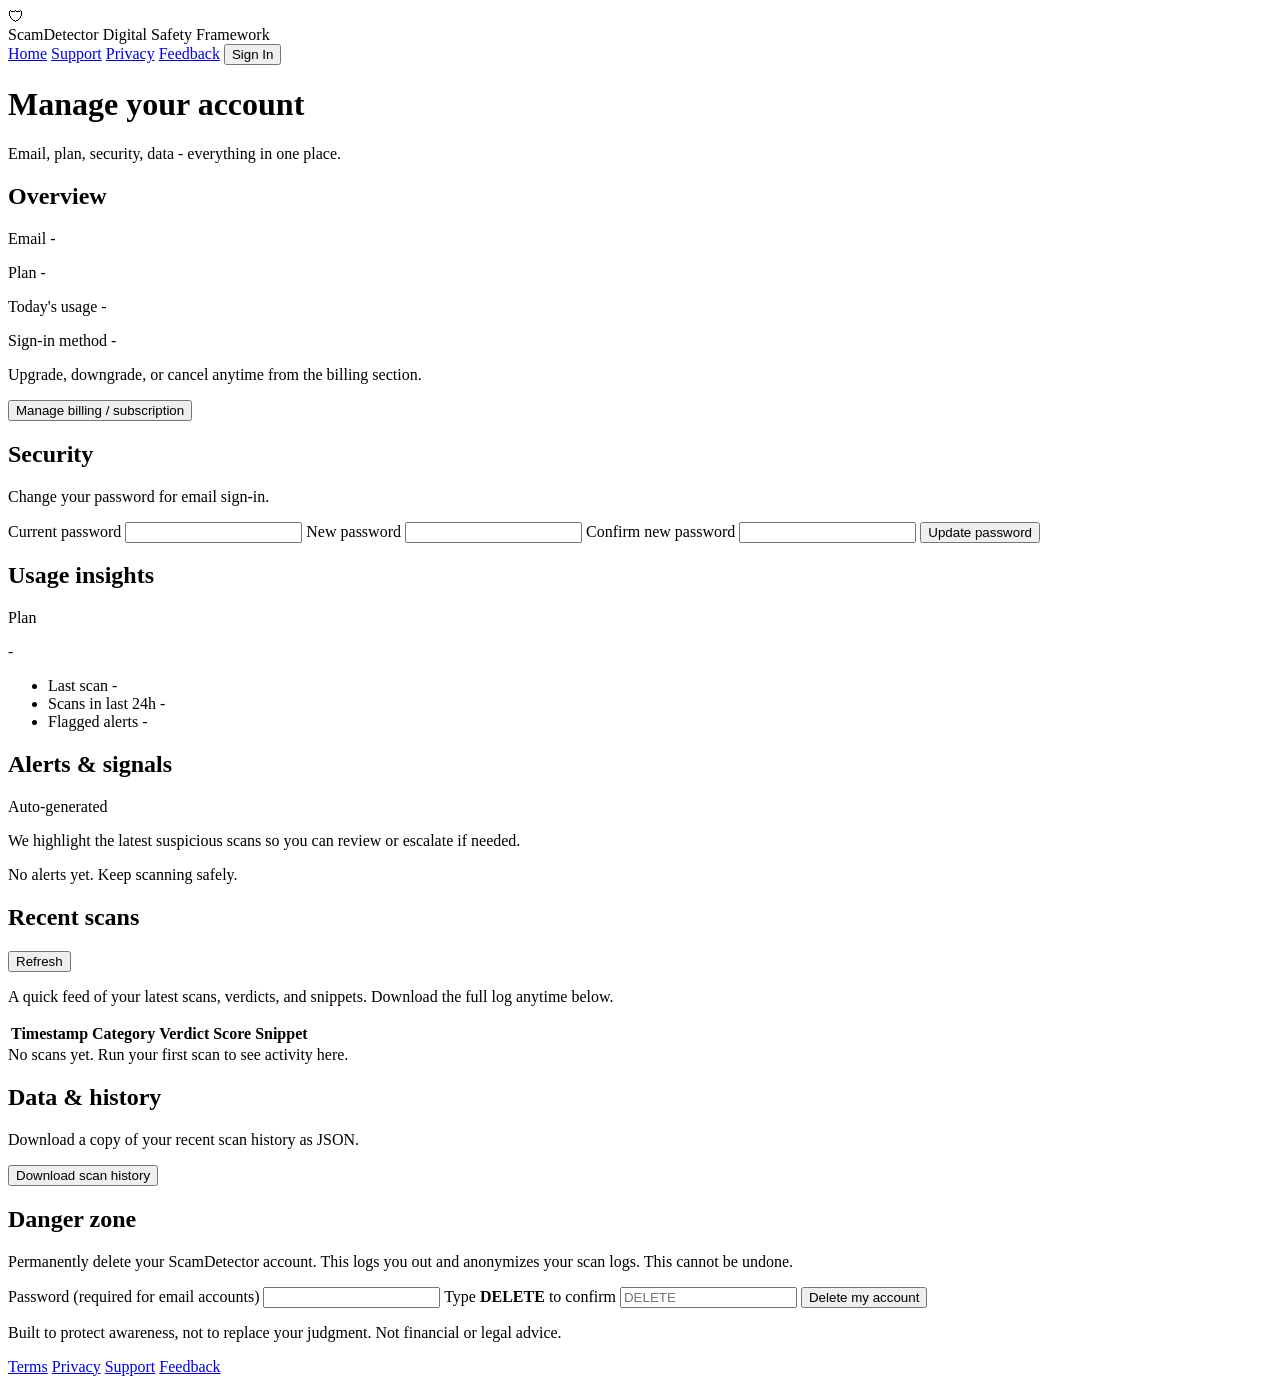
==== backend/account.html @ 3326a42f "Fix import paths" ====
<!DOCTYPE html>
<html lang="en">
<head>
  <meta charset="UTF-8" />
  <title>Account — ScamDetector</title>
  <meta name="viewport" content="width=device-width, initial-scale=1.0" />
  <link rel="stylesheet" href="/static/style.css" />
</head>
<body>
  <div class="app">
    <header class="top-nav">
      <div class="brand">
        <div class="brand-mark">🛡</div>
        <div class="brand-text">
          <span class="brand-name">ScamDetector</span>
          <span class="brand-tagline">Digital Safety Framework</span>
        </div>
      </div>

      <nav class="nav-links" style="position: relative;">
        <a href="/">Home</a>
        <a href="/support">Support</a>
        <a href="/privacy">Privacy</a>
        <a href="/feedback">Feedback</a>
        <button id="account-button" class="nav-pill nav-account">Sign In</button>

        <div id="account-menu" class="account-menu" hidden>
          <div class="account-menu-email" id="account-menu-email"></div>
          <button type="button" id="account-manage-btn" class="account-menu-item">
            Manage account
          </button>
          <button type="button" id="account-logout-btn" class="account-menu-item account-menu-item-danger">
            Sign out
          </button>
        </div>
      </nav>
    </header>

    
    <main class="account-main">
      <h1 class="account-heading">Manage your account</h1>
      <p class="account-subtitle">
        Email, plan, security, data - everything in one place.
      </p>

      <div id="account-locked" class="account-locked" hidden>
        <h2>Sign in to manage your account</h2>
        <p>You need to sign in so we can load your plan, usage, and security settings. Your account controls live here once you are authenticated.</p>
        <button id="account-locked-btn" class="primary-btn account-btn">Open sign in</button>
      </div>

      <div id="account-content">
        <div class="account-grid">
          <!-- Overview -->
          <section class="account-card">
            <h2>Overview</h2>
            <p class="account-meta">
              <span class="account-label">Email</span>
              <span id="overview-email" class="account-value">-</span>
            </p>
            <p class="account-meta">
              <span class="account-label">Plan</span>
              <span id="overview-plan" class="account-value">-</span>
            </p>
            <p class="account-meta">
              <span class="account-label">Today's usage</span>
              <span id="overview-usage" class="account-value">-</span>
            </p>
            <p class="account-meta">
              <span class="account-label">Sign-in method</span>
              <span id="overview-auth" class="account-value">-</span>
            </p>
            <p class="account-hint">
              Upgrade, downgrade, or cancel anytime from the billing section.
            </p>
            <button class="secondary-btn account-btn" id="account-billing-btn">
              Manage billing / subscription
            </button>
          </section>

          <!-- Security -->
          <section class="account-card">
            <h2>Security</h2>
            <p class="account-hint" id="password-hint">
              Change your password for email sign-in.
            </p>

            <form id="password-form" class="account-form">
              <label for="password-current">Current password</label>
              <input type="password" id="password-current" autocomplete="current-password" />

              <label for="password-new">New password</label>
              <input type="password" id="password-new" autocomplete="new-password" />

              <label for="password-confirm">Confirm new password</label>
              <input type="password" id="password-confirm" autocomplete="new-password" />

              <button type="submit" class="primary-btn account-btn">
                Update password
              </button>
            </form>
            <p id="password-status" class="account-status"></p>
          </section>
        </div>

        <div class="account-grid account-grid-insights">
          <section class="account-card">
            <div class="account-card-headline">
              <h2>Usage insights</h2>
              <span id="usage-plan-label" class="account-pill">Plan</span>
            </div>
            <div class="account-meter">
              <div id="usage-meter-fill" class="account-meter-fill"></div>
            </div>
            <p id="usage-meter-label" class="account-meter-label">-</p>
            <ul class="account-list">
              <li>
                <span>Last scan</span>
                <span id="usage-last-scan">-</span>
              </li>
              <li>
                <span>Scans in last 24h</span>
                <span id="usage-activity">-</span>
              </li>
              <li>
                <span>Flagged alerts</span>
                <span id="usage-flagged">-</span>
              </li>
            </ul>
          </section>

          <section class="account-card">
            <div class="account-card-headline">
              <h2>Alerts & signals</h2>
              <span class="account-chip">Auto-generated</span>
            </div>
            <p class="account-hint">
              We highlight the latest suspicious scans so you can review or escalate if needed.
            </p>
            <div id="flagged-empty" class="account-empty">No alerts yet. Keep scanning safely.</div>
            <ul id="flagged-list" class="account-flagged-list"></ul>
          </section>
        </div>

        <section class="account-card account-card-wide">
          <div class="account-card-headline">
            <h2>Recent scans</h2>
            <button id="refresh-dashboard-btn" class="ghost-btn" type="button">Refresh</button>
          </div>
          <p class="account-hint">
            A quick feed of your latest scans, verdicts, and snippets. Download the full log anytime below.
          </p>
          <div class="account-table-wrap">
            <table class="account-table">
              <thead>
                <tr>
                  <th>Timestamp</th>
                  <th>Category</th>
                  <th>Verdict</th>
                  <th>Score</th>
                  <th>Snippet</th>
                </tr>
              </thead>
              <tbody id="recent-scans-body"></tbody>
            </table>
            <div id="recent-empty" class="account-empty">No scans yet. Run your first scan to see activity here.</div>
          </div>
          <p id="dashboard-status" class="account-status"></p>
        </section>

        <div class="account-grid account-grid-bottom">
          <!-- Data & history -->
          <section class="account-card">
            <h2>Data & history</h2>
            <p class="account-hint">
              Download a copy of your recent scan history as JSON.
            </p>
            <button class="secondary-btn account-btn" id="download-history-btn">
              Download scan history
            </button>
            <p id="history-status" class="account-status"></p>
          </section>

          <!-- Danger zone -->
          <section class="account-card account-card-danger">
            <h2>Danger zone</h2>
            <p class="account-hint">
              Permanently delete your ScamDetector account. This logs you out and anonymizes your scan logs. This cannot be undone.
            </p>

            <form id="delete-form" class="account-form">
              <label for="delete-password">Password (required for email accounts)</label>
              <input type="password" id="delete-password" autocomplete="current-password" />

              <label for="delete-confirm-text">Type <strong>DELETE</strong> to confirm</label>
              <input type="text" id="delete-confirm-text" placeholder="DELETE" />

              <button type="submit" class="secondary-btn account-btn account-btn-danger">
                Delete my account
              </button>
            </form>
            <p id="delete-status" class="account-status account-status-danger"></p>
          </section>
        </div>
      </div>
    </main>


    <footer class="app-footer">
      <p>Built to protect awareness, not to replace your judgment. Not financial or legal advice.</p>
      <div class="legal-links">
        <a href="/terms">Terms</a>
        <a href="/privacy">Privacy</a>
        <a href="/support">Support</a>
        <a href="/feedback">Feedback</a>
      </div>
    </footer>

    <!-- AUTH MODAL (same as home, reused so people can sign in) -->
    <div id="auth-modal" class="auth-modal" hidden>
      <div class="auth-card">
        <button id="auth-close" class="auth-close" aria-label="Close">✕</button>

        <div class="auth-header-pill">
          <span>🛡</span>
          <span>Account & Sync</span>
        </div>

        <h2 class="auth-title">Sign in to manage your account.</h2>
        <p class="auth-subtitle">
          One account across web, extension, and iOS. Manage your settings and subscription here.
        </p>

        <div class="auth-tabs">
          <button type="button" id="auth-tab-login" class="auth-tab auth-tab-active" data-mode="login">
            Sign In
          </button>
          <button type="button" id="auth-tab-signup" class="auth-tab" data-mode="signup">
            Create Account
          </button>
        </div>

        <div id="google-btn" class="google-btn-container" data-google-client-id="YOUR_GOOGLE_CLIENT_ID_HERE"></div>

        <div class="auth-divider">
          <span>or continue with email</span>
        </div>

        <form id="auth-form" class="auth-form">
          <label for="auth-email">Email</label>
          <input type="email" id="auth-email" required placeholder="you@example.com" />

          <label for="auth-password">Password</label>
          <input type="password" id="auth-password" required minlength="8" placeholder="Minimum 8 characters" />

          <button type="submit" id="auth-submit" class="primary-btn auth-submit">
            Continue
          </button>
        </form>

        <p id="auth-hint" class="auth-hint">
          No account yet? Switch to <strong>Create Account</strong> to start with the free tier.
        </p>
        <p id="auth-status" class="auth-status"></p>
      </div>
    </div>
  </div>

  <script src="https://accounts.google.com/gsi/client" async defer></script>
  <script src="/static/script.js"></script>
</body>
</html>
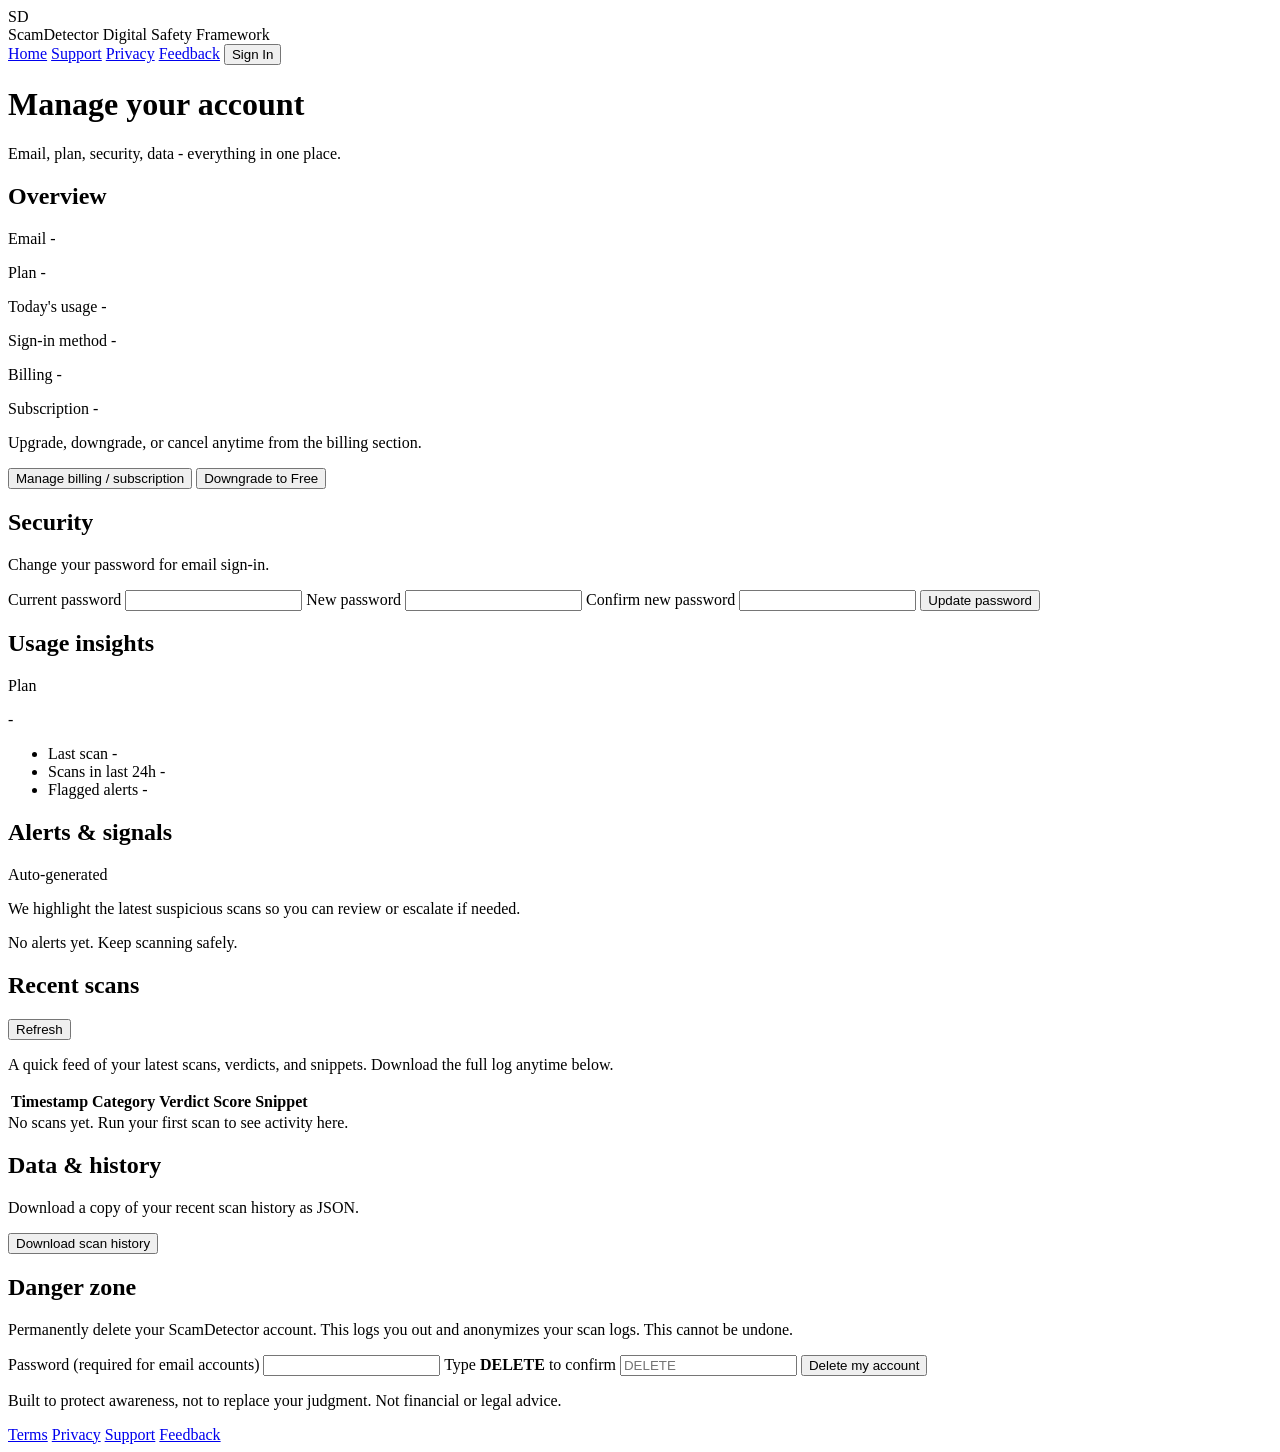
==== commit 8cb029bb: "Fix import paths" ====
--- a/backend/account.html
+++ b/backend/account.html
@@ -2,7 +2,7 @@
 <html lang="en">
 <head>
   <meta charset="UTF-8" />
-  <title>Account — ScamDetector</title>
+  <title>Account - ScamDetector</title>
   <meta name="viewport" content="width=device-width, initial-scale=1.0" />
   <link rel="stylesheet" href="/static/style.css" />
 </head>
@@ -10,7 +10,7 @@
   <div class="app">
     <header class="top-nav">
       <div class="brand">
-        <div class="brand-mark">🛡</div>
+        <div class="brand-mark">SD</div>
         <div class="brand-text">
           <span class="brand-name">ScamDetector</span>
           <span class="brand-tagline">Digital Safety Framework</span>
@@ -36,7 +36,6 @@
       </nav>
     </header>
 
-    
     <main class="account-main">
       <h1 class="account-heading">Manage your account</h1>
       <p class="account-subtitle">
@@ -51,7 +50,6 @@
 
       <div id="account-content">
         <div class="account-grid">
-          <!-- Overview -->
           <section class="account-card">
             <h2>Overview</h2>
             <p class="account-meta">
@@ -69,6 +67,14 @@
             <p class="account-meta">
               <span class="account-label">Sign-in method</span>
               <span id="overview-auth" class="account-value">-</span>
+            </p>
+            <p class="account-meta">
+              <span class="account-label">Billing</span>
+              <span id="overview-billing" class="account-value">-</span>
+            </p>
+            <p class="account-meta">
+              <span class="account-label">Subscription</span>
+              <span id="overview-subscription" class="account-value">-</span>
             </p>
             <p class="account-hint">
               Upgrade, downgrade, or cancel anytime from the billing section.
@@ -76,9 +82,11 @@
             <button class="secondary-btn account-btn" id="account-billing-btn">
               Manage billing / subscription
             </button>
-          </section>
-
-          <!-- Security -->
+            <button class="ghost-btn account-btn" id="account-downgrade-btn">
+              Downgrade to Free
+            </button>
+          </section>
+
           <section class="account-card">
             <h2>Security</h2>
             <p class="account-hint" id="password-hint">
@@ -169,7 +177,6 @@
         </section>
 
         <div class="account-grid account-grid-bottom">
-          <!-- Data & history -->
           <section class="account-card">
             <h2>Data & history</h2>
             <p class="account-hint">
@@ -181,7 +188,6 @@
             <p id="history-status" class="account-status"></p>
           </section>
 
-          <!-- Danger zone -->
           <section class="account-card account-card-danger">
             <h2>Danger zone</h2>
             <p class="account-hint">
@@ -204,7 +210,6 @@
         </div>
       </div>
     </main>
-
 
     <footer class="app-footer">
       <p>Built to protect awareness, not to replace your judgment. Not financial or legal advice.</p>
@@ -216,13 +221,12 @@
       </div>
     </footer>
 
-    <!-- AUTH MODAL (same as home, reused so people can sign in) -->
     <div id="auth-modal" class="auth-modal" hidden>
       <div class="auth-card">
-        <button id="auth-close" class="auth-close" aria-label="Close">✕</button>
+        <button id="auth-close" class="auth-close" aria-label="Close">x</button>
 
         <div class="auth-header-pill">
-          <span>🛡</span>
+          <span>SD</span>
           <span>Account & Sync</span>
         </div>
 
@@ -269,4 +273,4 @@
   <script src="https://accounts.google.com/gsi/client" async defer></script>
   <script src="/static/script.js"></script>
 </body>
-</html>+</html>
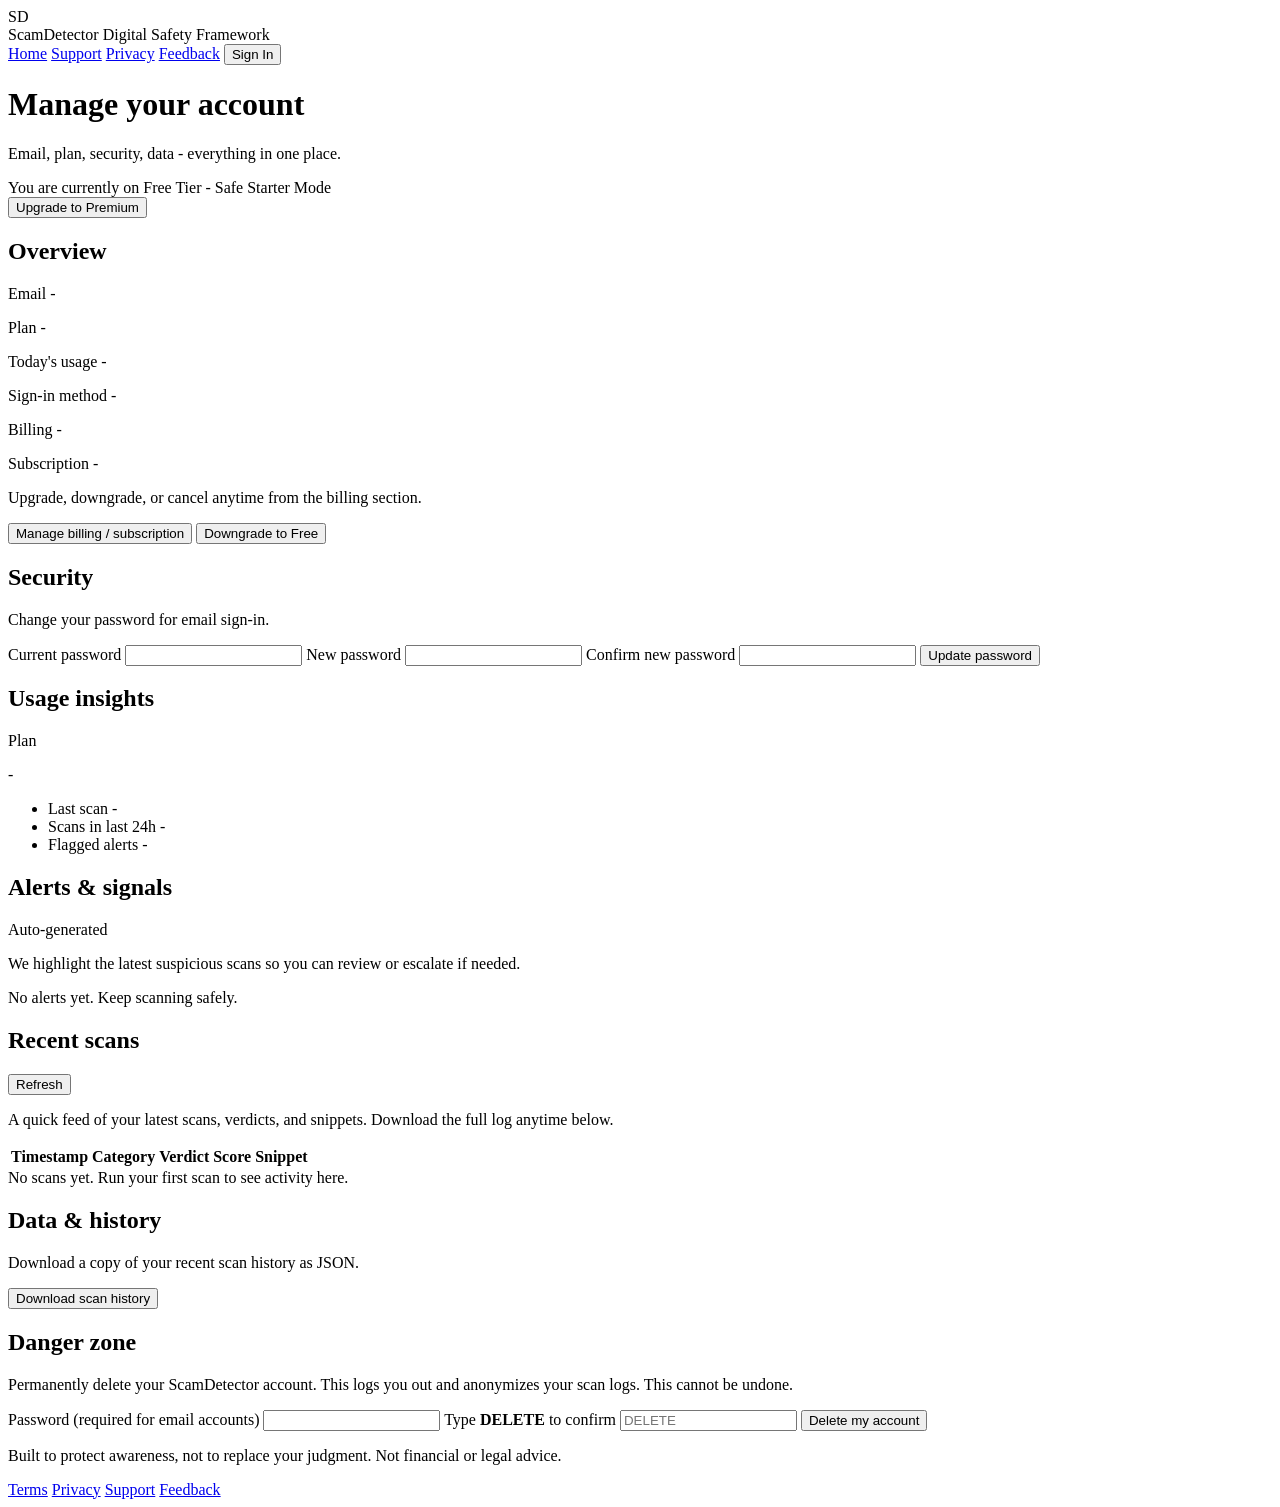
==== commit be089de7: "Fix import paths" ====
--- a/backend/account.html
+++ b/backend/account.html
@@ -41,6 +41,11 @@
       <p class="account-subtitle">
         Email, plan, security, data - everything in one place.
       </p>
+      <div id="tier-banner" class="tier-banner">
+        <div id="tier-banner-text" class="tier-banner-text">You are currently on Free Tier - Safe Starter Mode</div>
+        <button id="tier-upgrade-btn" class="primary-btn tier-banner-btn">Upgrade to Premium</button>
+        <span id="tier-badge" class="tier-badge" hidden>PREMIUM ACTIVE ✅</span>
+      </div>
 
       <div id="account-locked" class="account-locked" hidden>
         <h2>Sign in to manage your account</h2>
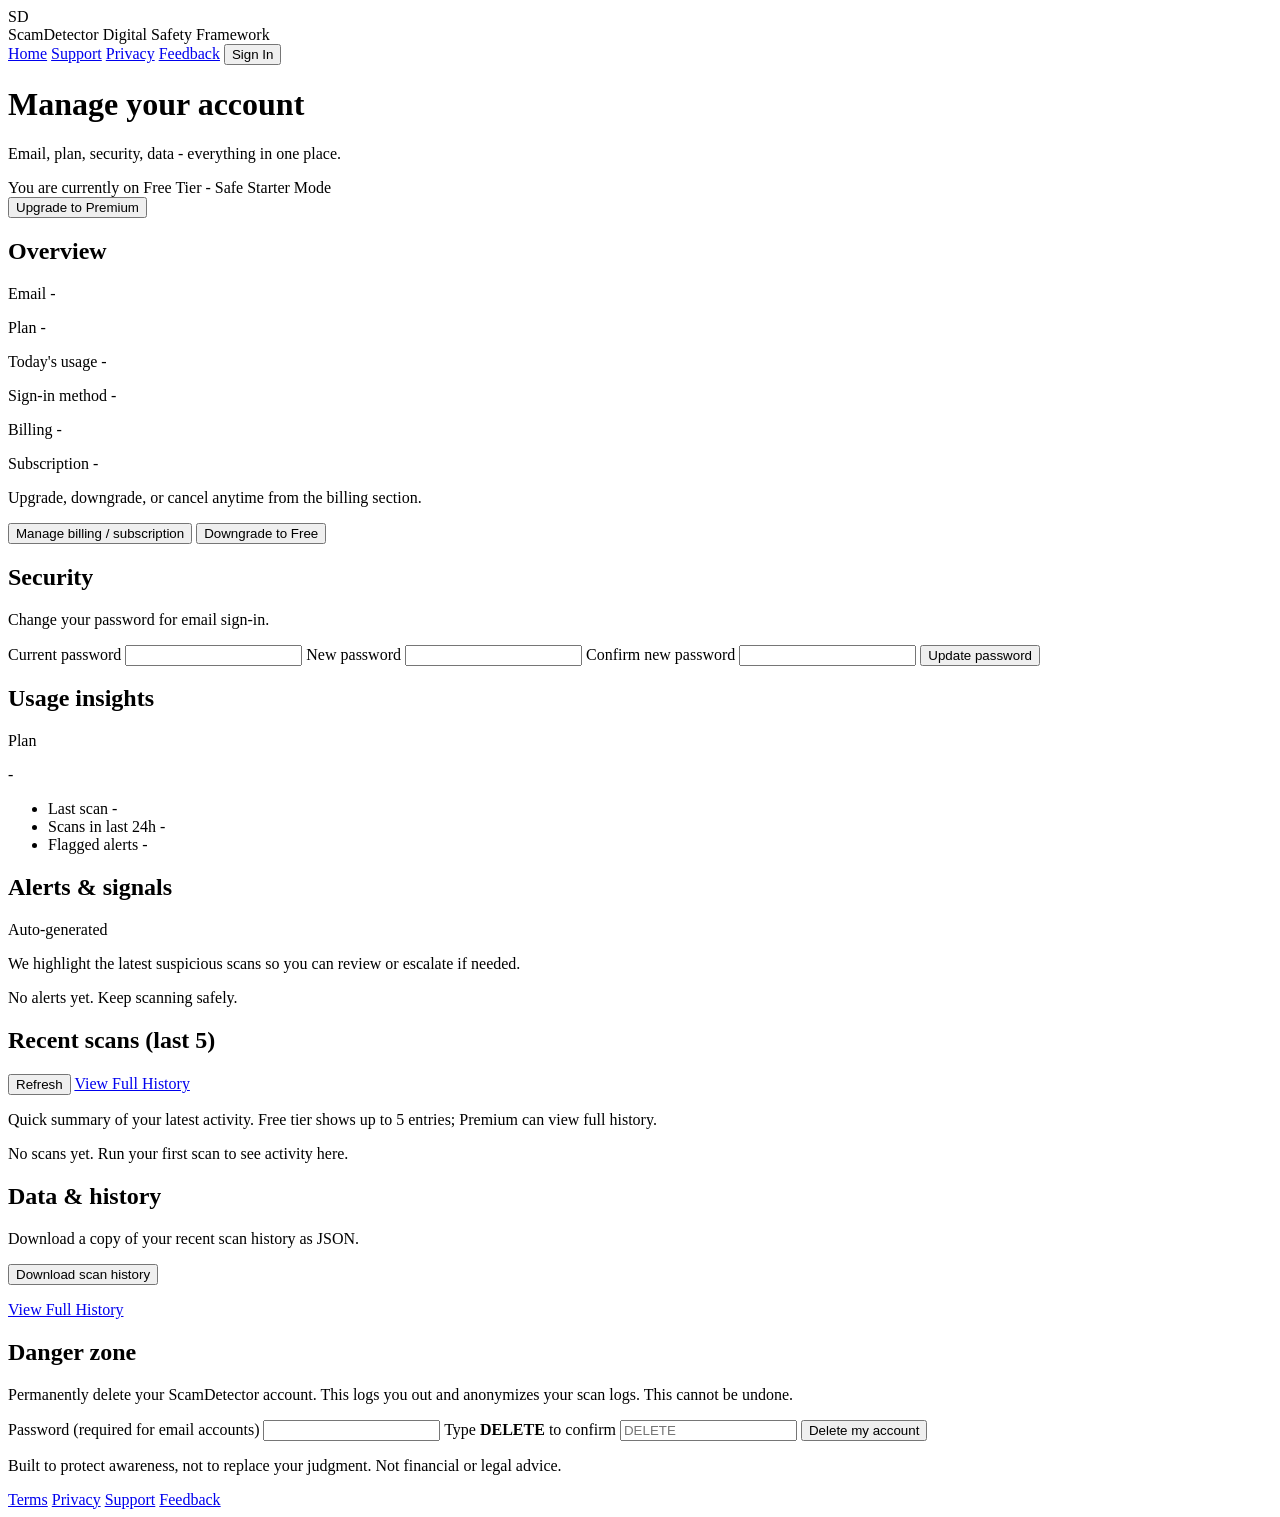
==== commit bc2500e8: "Fix import paths" ====
--- a/backend/account.html
+++ b/backend/account.html
@@ -157,27 +157,17 @@
 
         <section class="account-card account-card-wide">
           <div class="account-card-headline">
-            <h2>Recent scans</h2>
-            <button id="refresh-dashboard-btn" class="ghost-btn" type="button">Refresh</button>
+            <h2>Recent scans (last 5)</h2>
+            <div class="account-card-actions">
+              <button id="refresh-dashboard-btn" class="ghost-btn" type="button">Refresh</button>
+              <a href="/history" class="primary-btn account-btn">View Full History</a>
+            </div>
           </div>
           <p class="account-hint">
-            A quick feed of your latest scans, verdicts, and snippets. Download the full log anytime below.
+            Quick summary of your latest activity. Free tier shows up to 5 entries; Premium can view full history.
           </p>
-          <div class="account-table-wrap">
-            <table class="account-table">
-              <thead>
-                <tr>
-                  <th>Timestamp</th>
-                  <th>Category</th>
-                  <th>Verdict</th>
-                  <th>Score</th>
-                  <th>Snippet</th>
-                </tr>
-              </thead>
-              <tbody id="recent-scans-body"></tbody>
-            </table>
-            <div id="recent-empty" class="account-empty">No scans yet. Run your first scan to see activity here.</div>
-          </div>
+          <ul id="recent-feed" class="recent-feed-list"></ul>
+          <div id="recent-empty" class="account-empty">No scans yet. Run your first scan to see activity here.</div>
           <p id="dashboard-status" class="account-status"></p>
         </section>
 
@@ -191,6 +181,7 @@
               Download scan history
             </button>
             <p id="history-status" class="account-status"></p>
+            <a href="/history" class="primary-btn account-btn account-btn-link">View Full History</a>
           </section>
 
           <section class="account-card account-card-danger">
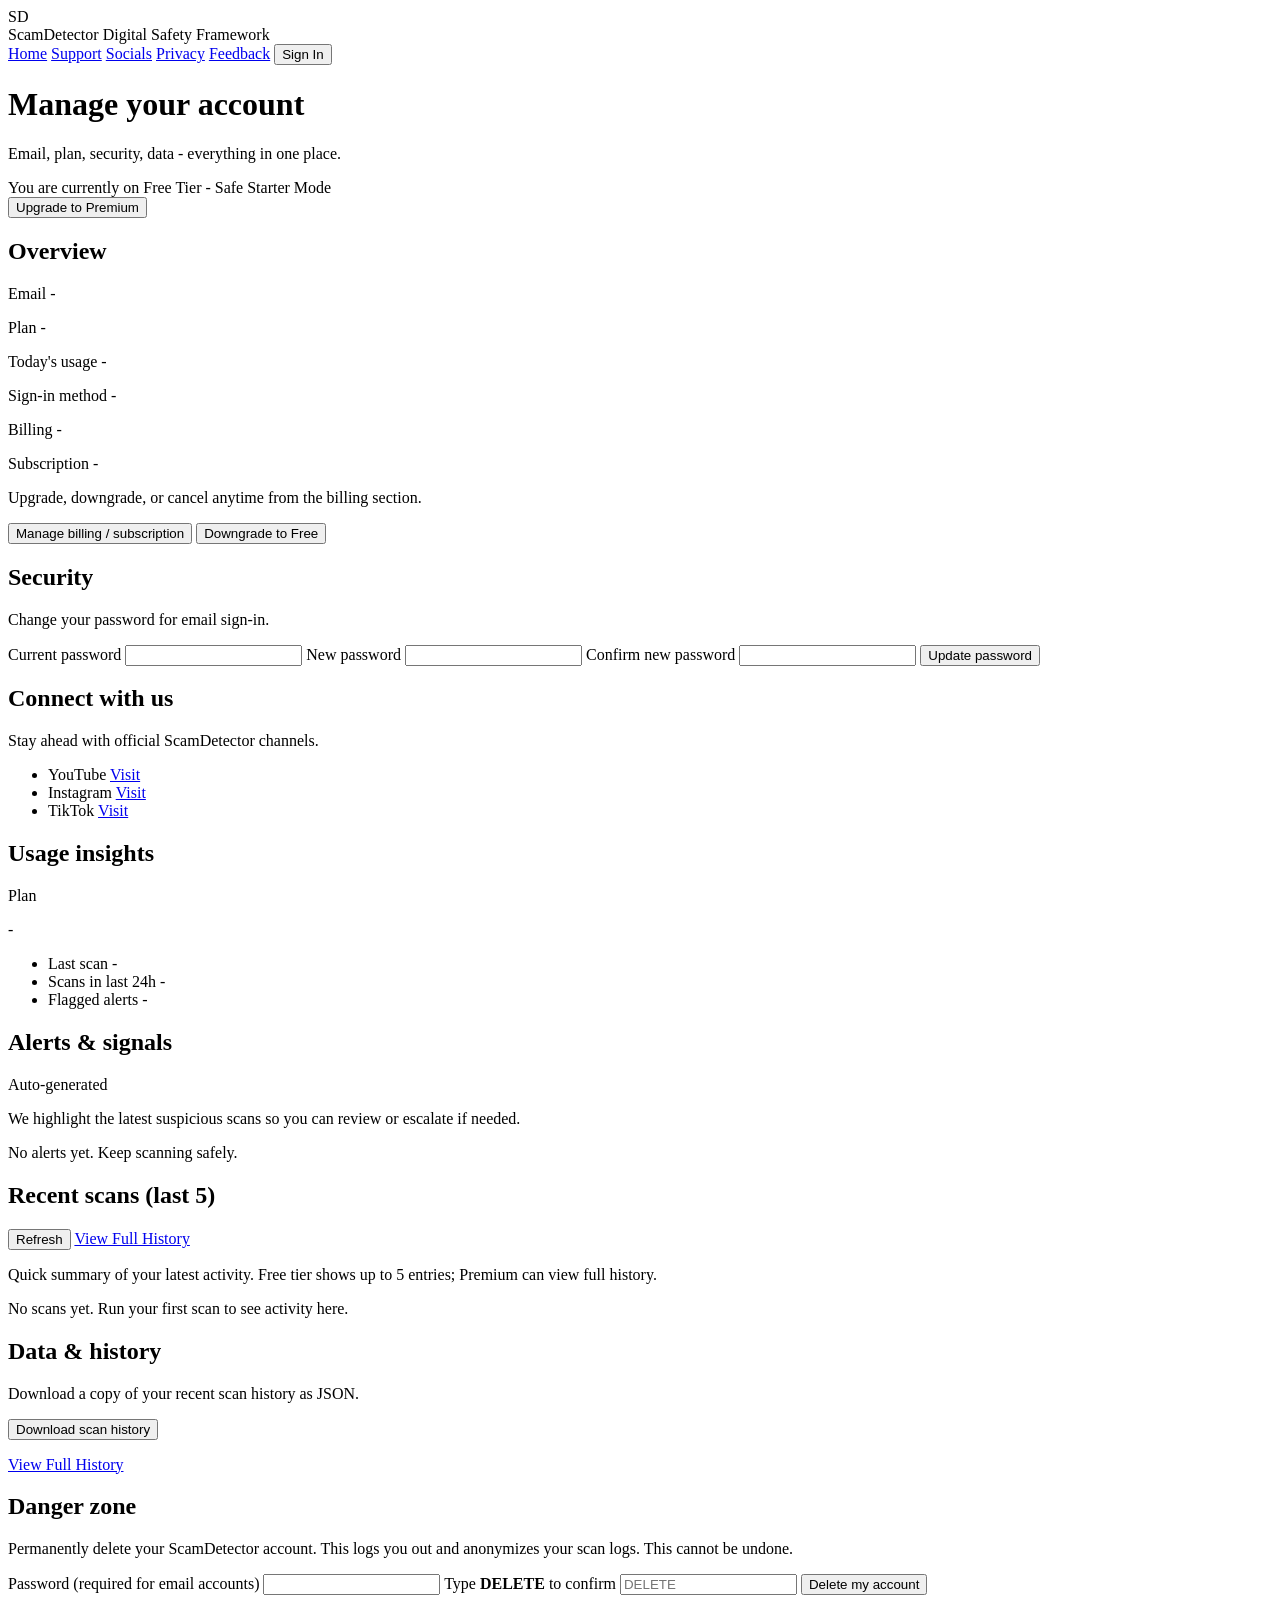
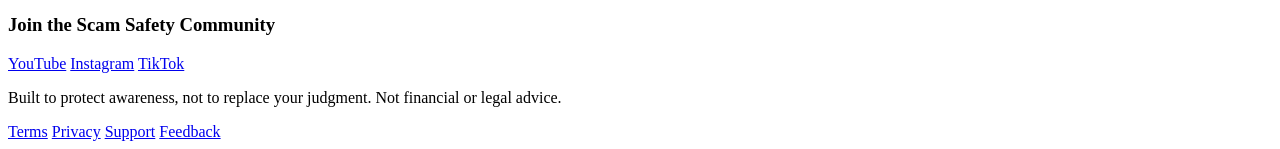
==== commit baed51b8: "Fix import paths" ====
--- a/backend/account.html
+++ b/backend/account.html
@@ -20,6 +20,7 @@
       <nav class="nav-links" style="position: relative;">
         <a href="/">Home</a>
         <a href="/support">Support</a>
+        <a href="/social">Socials</a>
         <a href="/privacy">Privacy</a>
         <a href="/feedback">Feedback</a>
         <button id="account-button" class="nav-pill nav-account">Sign In</button>
@@ -92,11 +93,11 @@
             </button>
           </section>
 
-          <section class="account-card">
-            <h2>Security</h2>
-            <p class="account-hint" id="password-hint">
-              Change your password for email sign-in.
-            </p>
+        <section class="account-card">
+          <h2>Security</h2>
+          <p class="account-hint" id="password-hint">
+            Change your password for email sign-in.
+          </p>
 
             <form id="password-form" class="account-form">
               <label for="password-current">Current password</label>
@@ -115,6 +116,25 @@
             <p id="password-status" class="account-status"></p>
           </section>
         </div>
+
+        <section class="account-card">
+          <h2>Connect with us</h2>
+          <p class="account-hint">Stay ahead with official ScamDetector channels.</p>
+          <ul class="account-list">
+            <li>
+              <span>YouTube</span>
+              <a href="https://www.youtube.com/@CheckBeforeYouClick" target="_blank" rel="noopener noreferrer">Visit</a>
+            </li>
+            <li>
+              <span>Instagram</span>
+              <a href="https://www.instagram.com/checkbeforeyouclick/?hl=en" target="_blank" rel="noopener noreferrer">Visit</a>
+            </li>
+            <li>
+              <span>TikTok</span>
+              <a href="https://www.tiktok.com/@beforeyouclick" target="_blank" rel="noopener noreferrer">Visit</a>
+            </li>
+          </ul>
+        </section>
 
         <div class="account-grid account-grid-insights">
           <section class="account-card">
@@ -208,6 +228,14 @@
     </main>
 
     <footer class="app-footer">
+      <div class="footer-socials">
+        <h3>Join the Scam Safety Community</h3>
+        <div class="footer-social-links">
+          <a href="https://www.youtube.com/@CheckBeforeYouClick" target="_blank" rel="noopener noreferrer">YouTube</a>
+          <a href="https://www.instagram.com/checkbeforeyouclick/?hl=en" target="_blank" rel="noopener noreferrer">Instagram</a>
+          <a href="https://www.tiktok.com/@beforeyouclick" target="_blank" rel="noopener noreferrer">TikTok</a>
+        </div>
+      </div>
       <p>Built to protect awareness, not to replace your judgment. Not financial or legal advice.</p>
       <div class="legal-links">
         <a href="/terms">Terms</a>
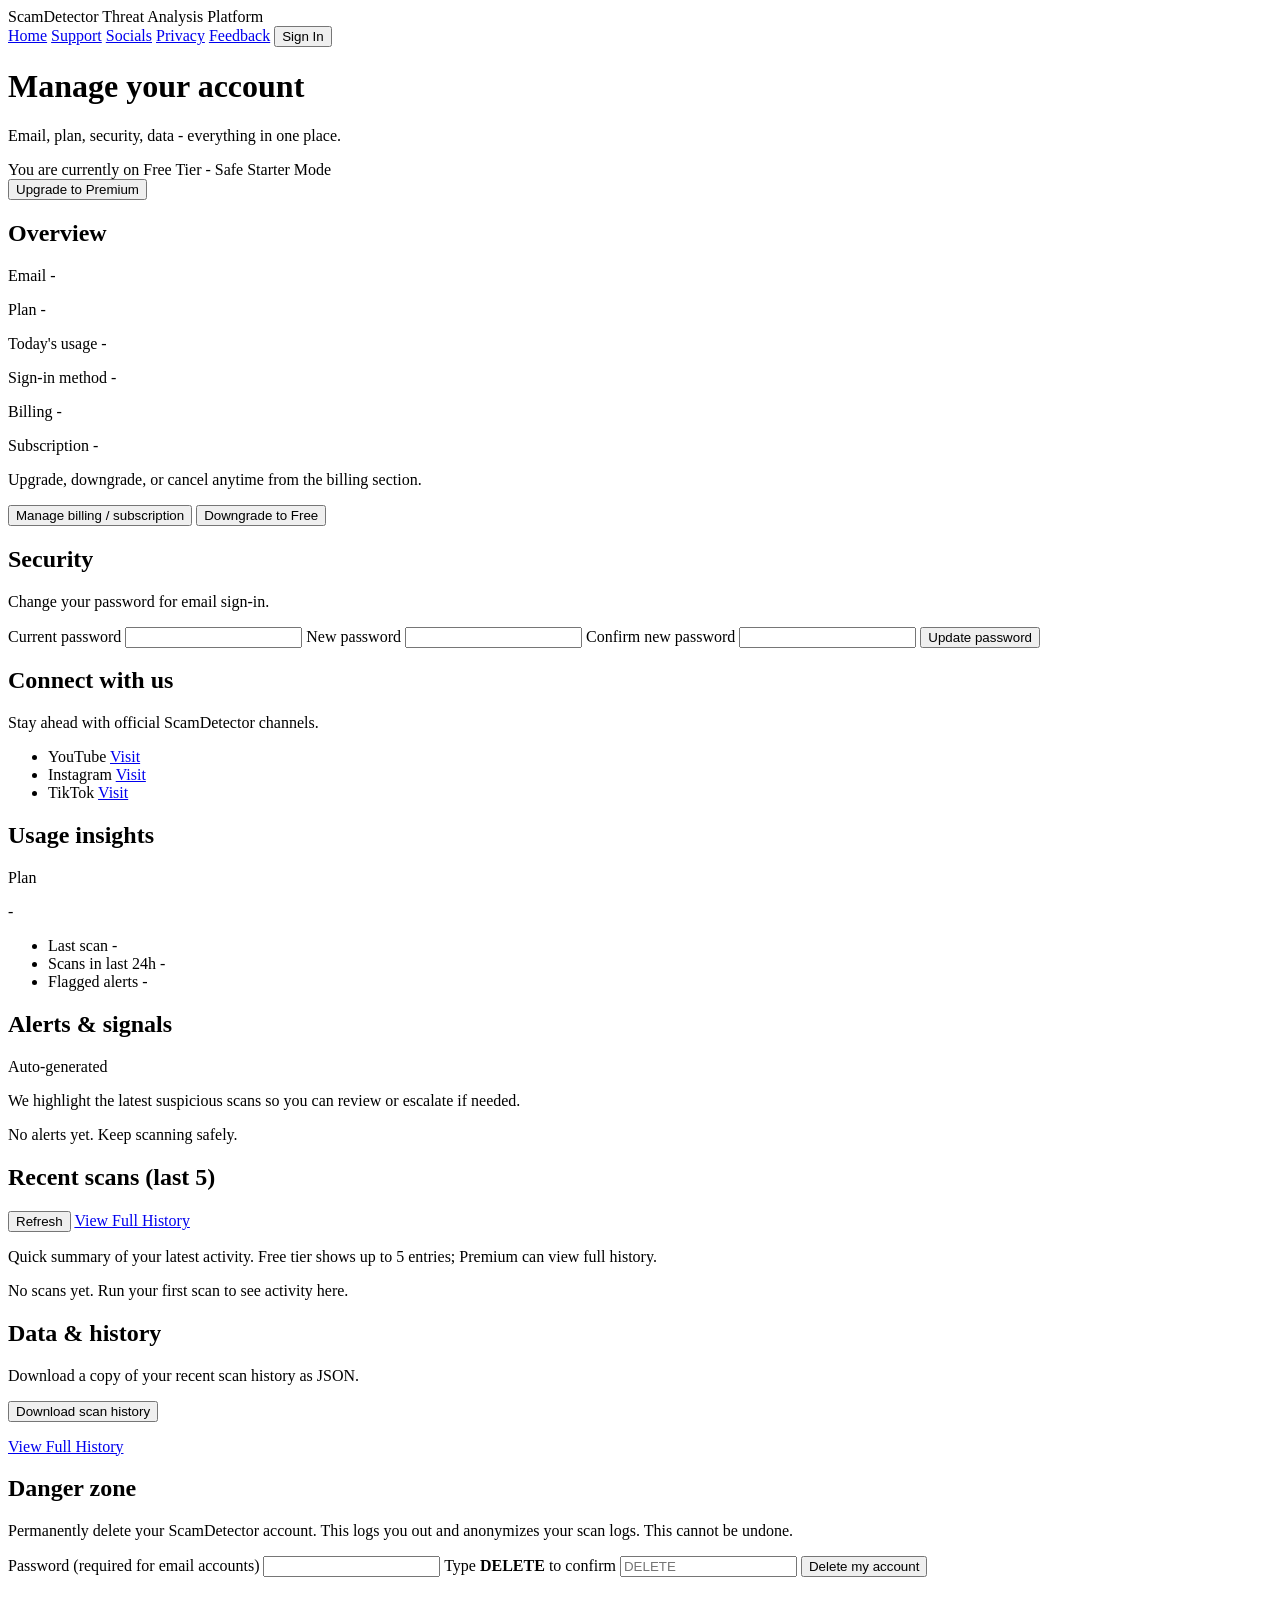
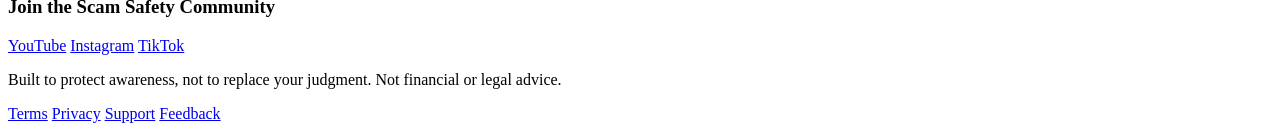
==== commit 6d442479: "Fix import paths" ====
--- a/backend/account.html
+++ b/backend/account.html
@@ -5,15 +5,16 @@
   <title>Account - ScamDetector</title>
   <meta name="viewport" content="width=device-width, initial-scale=1.0" />
   <link rel="stylesheet" href="/static/style.css" />
+  <link rel="icon" type="image/svg+xml" href="/static/img/favicon.svg" />
 </head>
 <body>
   <div class="app">
     <header class="top-nav">
       <div class="brand">
-        <div class="brand-mark">SD</div>
+        <div class="brand-mark"><span class="brand-mark-inner"></span></div>
         <div class="brand-text">
           <span class="brand-name">ScamDetector</span>
-          <span class="brand-tagline">Digital Safety Framework</span>
+          <span class="brand-tagline">Threat Analysis Platform</span>
         </div>
       </div>
 
@@ -131,7 +132,7 @@
             </li>
             <li>
               <span>TikTok</span>
-              <a href="https://www.tiktok.com/@beforeyouclick" target="_blank" rel="noopener noreferrer">Visit</a>
+              <a href="https://www.tiktok.com/@beforeyouclick_" target="_blank" rel="noopener noreferrer">Visit</a>
             </li>
           </ul>
         </section>
